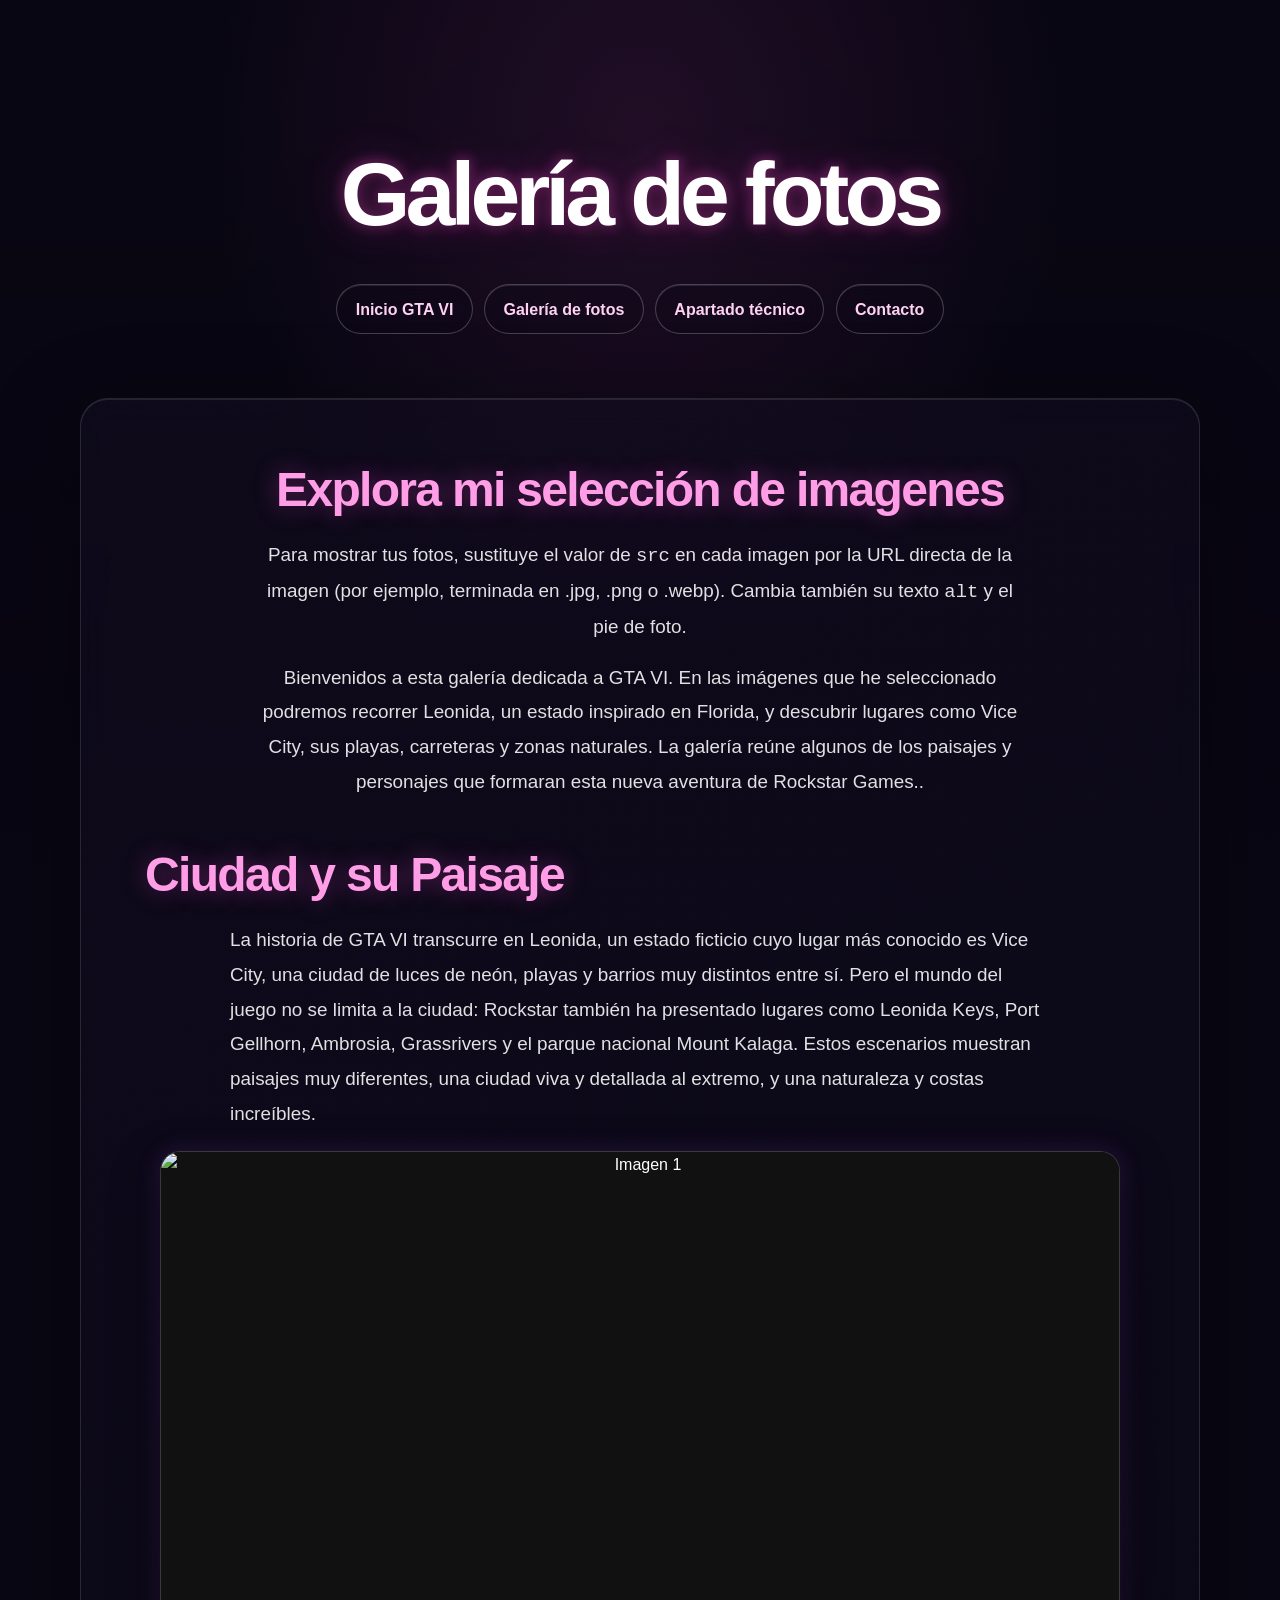
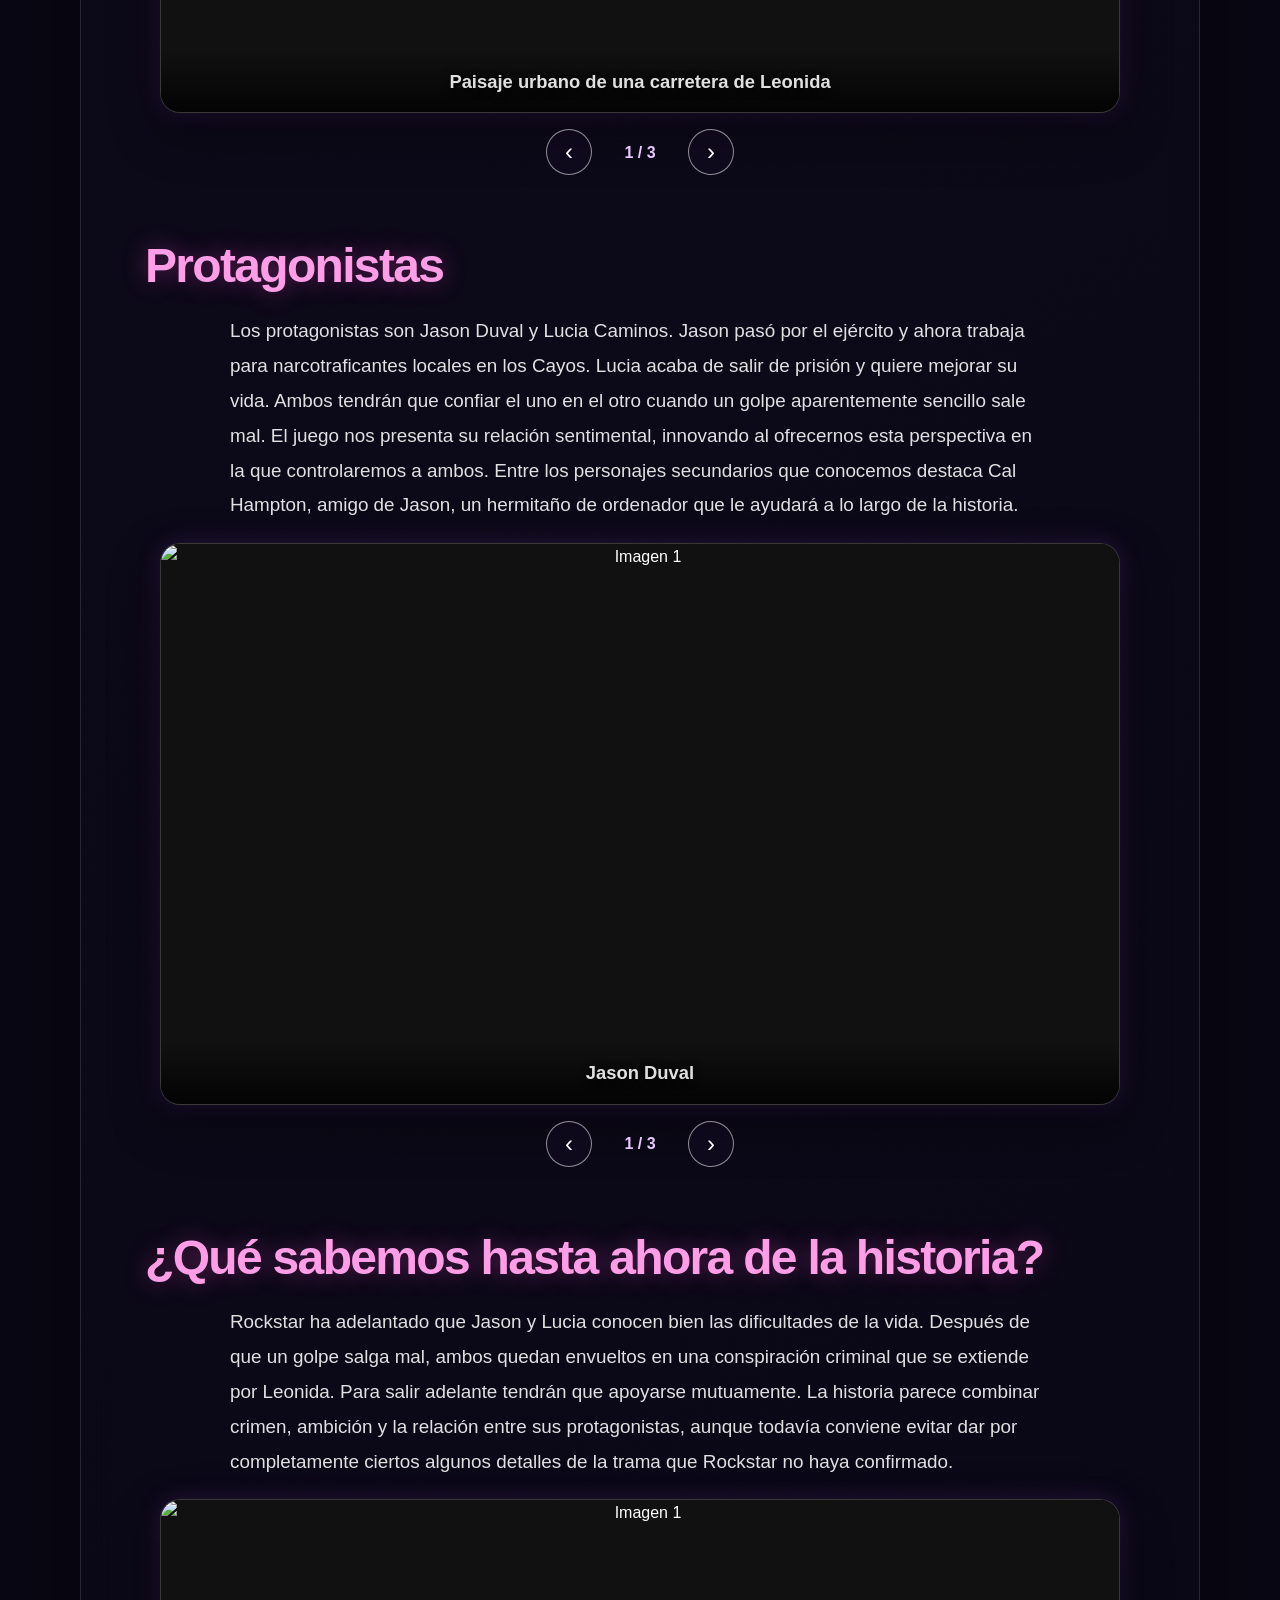
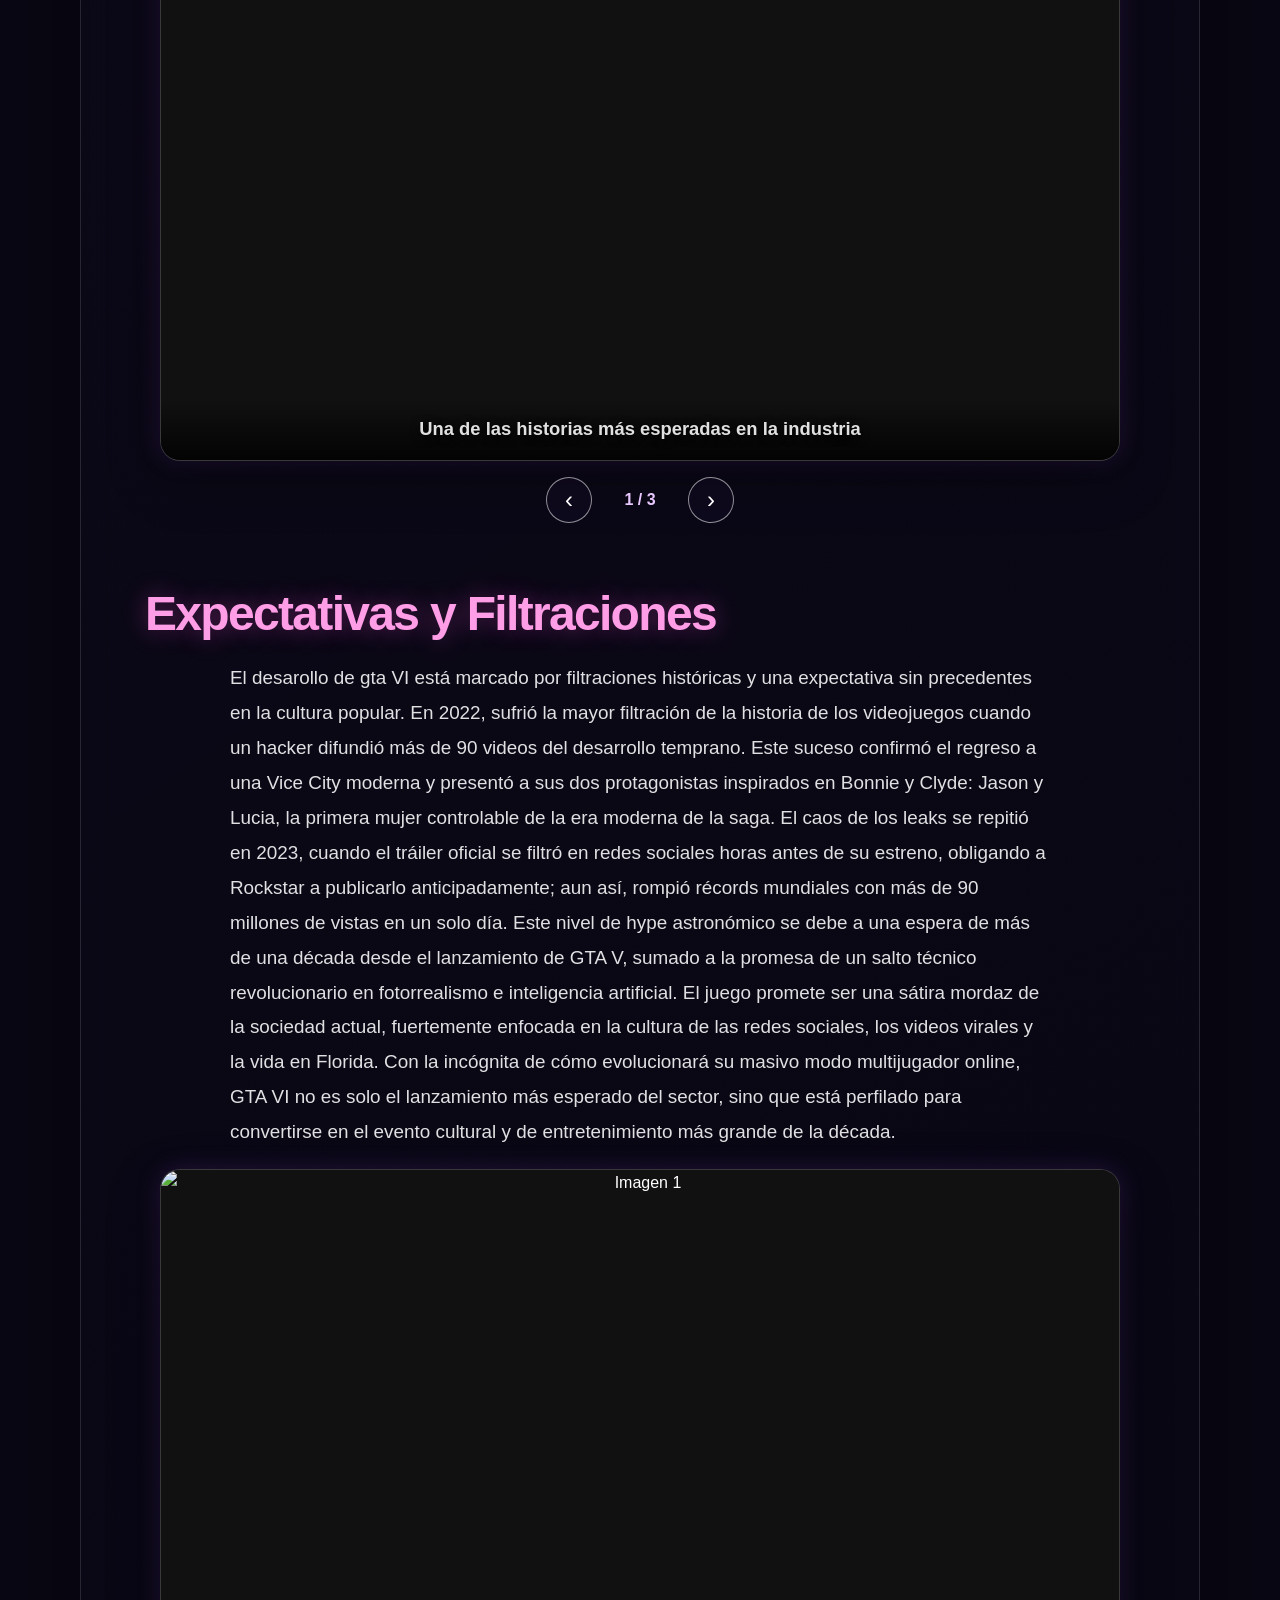
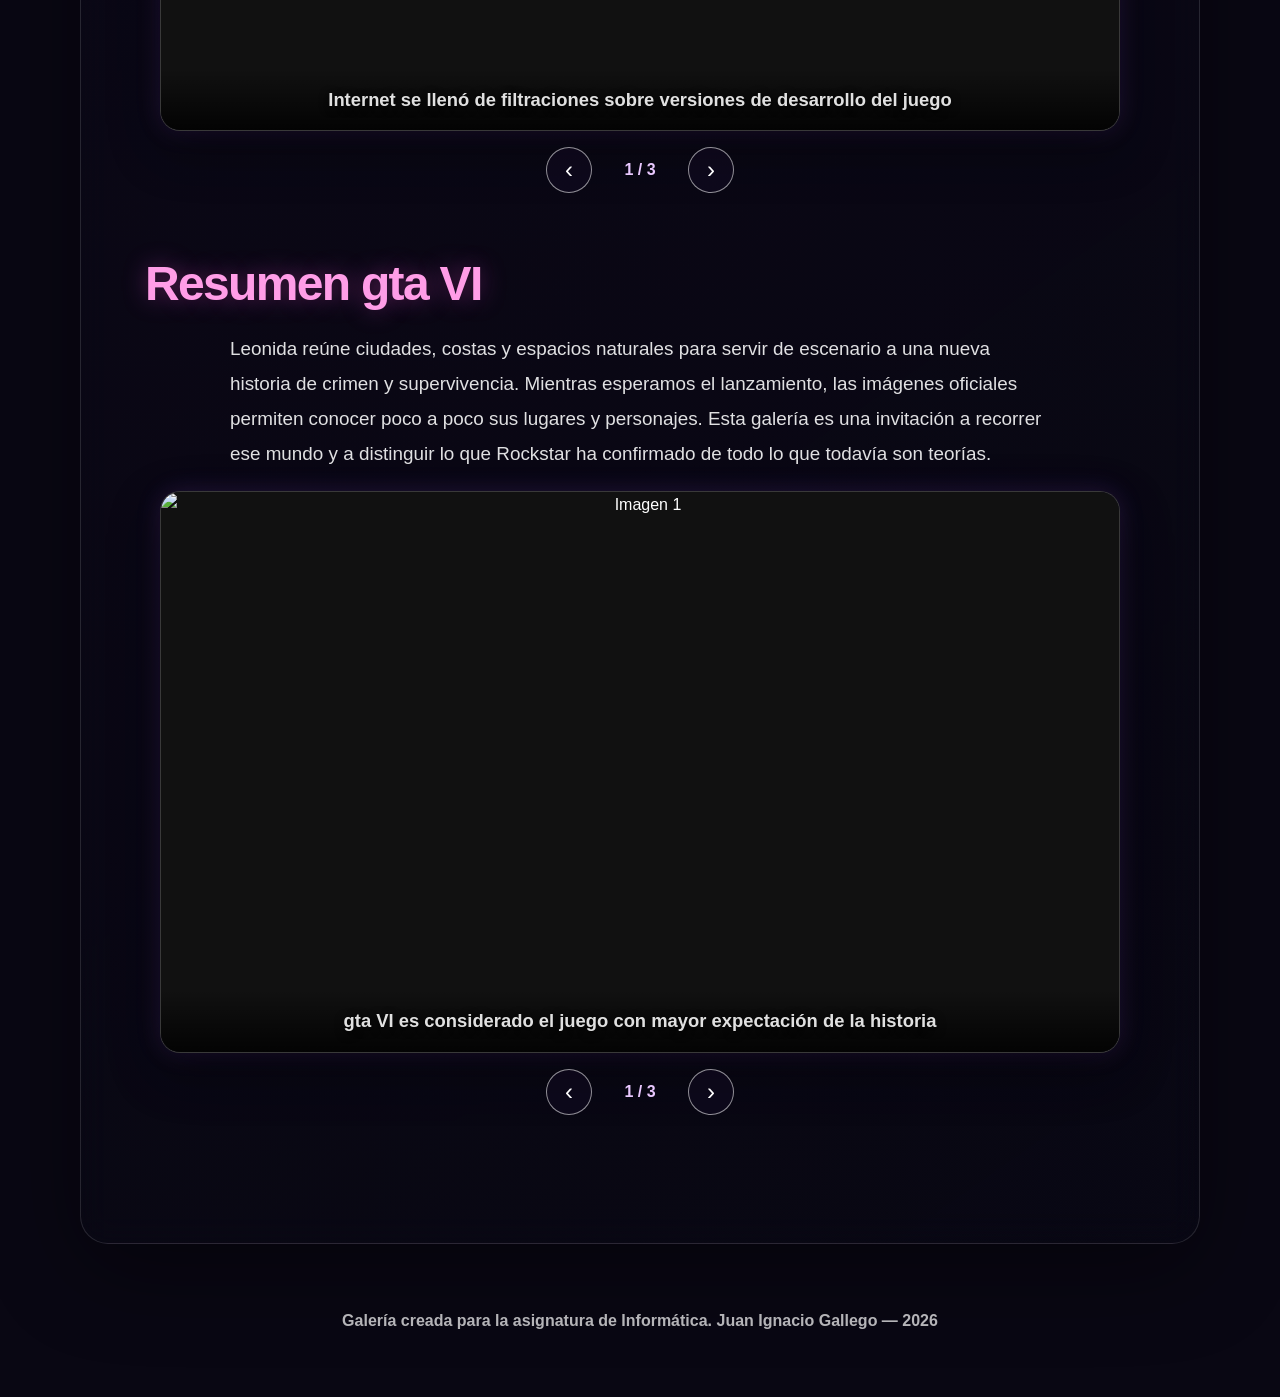
==== galeria.html @ 1d9210e0 "Add files via upload" ====
<!DOCTYPE html>
<html lang="es">
<head>
    <link type="text/css" rel="stylesheet" href="style.css"/>
  <meta charset="UTF-8">
  <meta name="viewport" content="width=device-width, initial-scale=1.0">
  <meta name="theme-color" content="#090713">
  <title>Galería — GTA VI</title>
  <style>
    .galeria-intro { max-width: 760px; margin: 0 auto 3rem; text-align: center; }
    .galeria-seccion { margin: 3rem 0 4rem; }
    .galeria-seccion h2 { margin-top: 0; }
    .galeria-seccion .carrusel-era { max-width: 960px; }
    .galeria-seccion .carrusel-enlace { height: clamp(320px, 48vw, 560px); }
    .galeria-vacia { display: grid; place-items: center; background: radial-gradient(ellipse at 50% 30%, rgb(255 79 216 / 20%), transparent 55%), linear-gradient(145deg, #211637, #0d1022); }
    .galeria-vacia img { position: absolute; inset: 0; width: 100%; height: 100%; object-fit: cover; }
    .galeria-vacia span { position: absolute; z-index: 2; right: 0; bottom: 0; left: 0; padding: 1rem; background: linear-gradient(transparent, rgb(0 0 0 / 82%)); color: rgb(255 255 255 / 88%); text-align: center; }
    @media (prefers-reduced-motion: reduce) { .carrusel-pista { transition: none; } }
  </style>
</head>
<body>
  <header>
    <h1>Galería de fotos</h1>
    <nav aria-label="Navegación principal">
      <a class="neon-hover" href="index.html">Inicio GTA VI</a>
      <a class="neon-hover" href="galeria.html" aria-current="page">Galería de fotos</a>
      <a class="neon-hover" href="apartado.html">Apartado técnico</a>
      <a class="neon-hover" href="contacto.html">Contacto</a>
    </nav>
  </header>
  <main>
    <section class="galeria-intro">
      <h2>Explora mi selección de imagenes</h2>
      <p>Para mostrar tus fotos, sustituye el valor de <code>src</code> en cada imagen por la URL directa de la imagen (por ejemplo, terminada en .jpg, .png o .webp). Cambia también su texto <code>alt</code> y el pie de foto.</p>
      <p>Bienvenidos a esta galería dedicada a GTA VI. En las imágenes que he seleccionado podremos recorrer Leonida, un estado inspirado en Florida, y descubrir lugares como Vice City, sus playas, carreteras y zonas naturales. La galería reúne algunos de los paisajes y personajes que formaran esta nueva aventura de Rockstar Games..</p>
    </section>
      <section class="galeria-seccion" aria-labelledby="titulo-carrete-1">
        <h2 id="titulo-carrete-1">Ciudad y su Paisaje</h2>
        <p>La historia de GTA VI transcurre en Leonida, un estado ficticio cuyo lugar más conocido es Vice City, una ciudad de luces de neón, playas y barrios muy distintos entre sí. Pero el mundo del juego no se limita a la ciudad: Rockstar también ha presentado lugares como Leonida Keys, Port Gellhorn, Ambrosia, Grassrivers y el parque nacional Mount Kalaga. Estos escenarios muestran paisajes muy diferentes, una ciudad viva y detallada al extremo, y una naturaleza y costas increíbles.</p>

        <div class="carrusel-era" aria-label="Carrusel: título del carrete 1" tabindex="0">
          <div class="carrusel-ventana"><div class="carrusel-pista">
          <div class="carrusel-enlace galeria-vacia" role="group" aria-label="imagen 1">
            <img src="https://www.xtrafondos.com/wallpapers/ciudad-de-gta-6-12064.jpg" alt="Imagen 1"><span>Paisaje urbano de una carretera de Leonida</span>
          </div>          <div class="carrusel-enlace galeria-vacia" role="group" aria-label="Imagen 2 del carrete 1">
            <img src="https://www.adslzone.net/app/uploads-adslzone.net/2026/03/GTA-6-Vice-City-1.jpg" alt="Imagen 2"><span>Zona costera de las Leonida Keys</span>
          </div>          <div class="carrusel-enlace galeria-vacia" role="group" aria-label="Imagen 3 del carrete 1">
            <img src="https://www.notebookcheck.org/fileadmin/Notebooks/News/_nc5/gta-6-vice-vity.jpg" alt="Imagen 3"><span>Vista aerea de Vice City</span>
          </div>          </div></div>
          <div class="carrusel-controles"><button type="button" class="anterior" aria-label="Foto anterior">‹</button><span class="carrusel-indicador" aria-live="polite">1 / 3</span><button type="button" class="siguiente" aria-label="Foto siguiente">›</button></div>
        </div>
      </section>      <section class="galeria-seccion" aria-labelledby="titulo-carrete-2">
        <h2 id="titulo-carrete-2">Protagonistas</h2> <p>Los protagonistas son Jason Duval y Lucia Caminos. Jason pasó por el ejército y ahora trabaja para narcotraficantes locales en los Cayos. Lucia acaba de salir de prisión y quiere mejorar su vida. Ambos tendrán que confiar el uno en el otro cuando un golpe aparentemente sencillo sale mal. El juego nos presenta su relación sentimental, innovando al ofrecernos esta perspectiva en la que controlaremos a ambos.
          Entre los personajes secundarios que conocemos destaca Cal Hampton, amigo de Jason, un hermitaño de ordenador que le ayudará a lo largo de la historia.</p>
        <div class="carrusel-era" aria-label="Carrusel: título del carrete 2" tabindex="0">
          <div class="carrusel-ventana"><div class="carrusel-pista">
          <div class="carrusel-enlace galeria-vacia" role="group" aria-label="Imagen 1 del carrete 2">
            <img src="https://4kwallpapers.com/images/wallpapers/jason-gta-6-2560x1440-22309.jpg" alt="Imagen 1"><span>Jason Duval</span>
          </div>          <div class="carrusel-enlace galeria-vacia" role="group" aria-label="Imagen 2 del carrete 2">
            <img src="https://fotografias-2.larazon.es/assets/2026/09/gta-vi-lucia-caminos-fiesta.jpg?width=1900&height=1069"><span>Lucia Caminos</span>
          </div>          <div class="carrusel-enlace galeria-vacia" role="group" aria-label="Imagen 3 del carrete 2">
            <img src="https://sm.ign.com/ign_es/gallery/g/gta-6-cal-/gta-6-cal-hampton-screenshots_nqqa.jpg" alt="Imagen 3"><span>Cal Hampton</span>
          </div>          </div></div>
          <div class="carrusel-controles"><button type="button" class="anterior" aria-label="Foto anterior">‹</button><span class="carrusel-indicador" aria-live="polite">1 / 3</span><button type="button" class="siguiente" aria-label="Foto siguiente">›</button></div>
        </div>
      </section>      <section class="galeria-seccion" aria-labelledby="titulo-carrete-3">
        <h2 id="titulo-carrete-3">¿Qué sabemos hasta ahora de la historia?</h2>
        <p>Rockstar ha adelantado que Jason y Lucia conocen bien las dificultades de la vida. Después de que un golpe salga mal, ambos quedan envueltos en una conspiración criminal que se extiende por Leonida. Para salir adelante tendrán que apoyarse mutuamente. La historia parece combinar crimen, ambición y la relación entre sus protagonistas, aunque todavía conviene evitar dar por completamente ciertos algunos detalles de la trama que Rockstar no haya confirmado.  </p>
        <div class="carrusel-era" aria-label="Carrusel: título del carrete 3" tabindex="0">
          <div class="carrusel-ventana"><div class="carrusel-pista">
          <div class="carrusel-enlace galeria-vacia" role="group" aria-label="Imagen 1 del carrete 3">
            <img src="https://files.vgtimes.com/gallery/thumb/140645/8592026507_brian_heder_04.webp" alt="Imagen 1"><span>Una de las historias más esperadas en la industria</span>
          </div>          <div class="carrusel-enlace galeria-vacia" role="group" aria-label="Imagen 2 del carrete 3">
            <img src="https://gaming-cdn.com/images/news/articles/12289/image/708x398/echa-un-vistazo-a-docenas-de-imagenes-nuevas-de-gta-vi-image681a1fc7a8d9c.jpg" alt="Imagen 2"><span>Sabemos que la música tendra mucho que ver en la historia</span>
          </div>          <div class="carrusel-enlace galeria-vacia" role="group" aria-label="Imagen 3 del carrete 3">
            <img src="https://sm.ign.com/ign_es/photo/9/99-details/99-details-from-the-gta-6-extended-look_ddvb.jpg" alt="Imagen 3"><span>los Atracos seguirán siendo parte importante de la historia</span>
          </div>          </div></div>
          <div class="carrusel-controles"><button type="button" class="anterior" aria-label="Foto anterior">‹</button><span class="carrusel-indicador" aria-live="polite">1 / 3</span><button type="button" class="siguiente" aria-label="Foto siguiente">›</button></div>
        </div>
      </section>      <section class="galeria-seccion" aria-labelledby="titulo-carrete-4">
        <h2 id="titulo-carrete-4"><h2>Expectativas y Filtraciones</h2> <p> El desarollo de gta VI está marcado por filtraciones históricas y una expectativa sin precedentes en la cultura popular. En 2022, sufrió la mayor filtración de la historia de los videojuegos cuando un hacker difundió más de 90 videos del desarrollo temprano. Este suceso confirmó el regreso a una Vice City moderna y presentó a sus dos protagonistas inspirados en Bonnie y Clyde: Jason y Lucia, la primera mujer controlable de la era moderna de la saga. El caos de los leaks se repitió en 2023, cuando el tráiler oficial se filtró en redes sociales horas antes de su estreno, obligando a Rockstar a publicarlo anticipadamente; aun así, rompió récords mundiales con más de 90 millones de vistas en un solo día.    Este nivel de hype astronómico se debe a una espera de más de una década desde el lanzamiento de GTA V, sumado a la promesa de un salto técnico revolucionario en fotorrealismo e inteligencia artificial. El juego promete ser una sátira mordaz de la sociedad actual, fuertemente enfocada en la cultura de las redes sociales, los videos virales y la vida en Florida. Con la incógnita de cómo evolucionará su masivo modo multijugador online, GTA VI no es solo el lanzamiento más esperado del sector, sino que está perfilado para convertirse en el evento cultural y de entretenimiento más grande de la década. </p>
        <div class="carrusel-era" aria-label="Carrusel: título del carrete 4" tabindex="0">
          <div class="carrusel-ventana"><div class="carrusel-pista">
          <div class="carrusel-enlace galeria-vacia" role="group" aria-label="Imagen 1 del carrete 4">
            <img src="https://s1.cdn.autoevolution.com/images/news/historic-gta-6-leak-shows-the-game-is-set-in-vice-city-gameplay-looks-awesome-198927_1.jpg" alt="Imagen 1"><span>Internet se llenó de filtraciones sobre versiones de desarrollo del juego</span>
          </div>          <div class="carrusel-enlace galeria-vacia" role="group" aria-label="Imagen 2 del carrete 4">
            <img src="https://encrypted-tbn0.gstatic.com/images?q=tbn:ANd9GcSgZKxJeyf1JEpx9-Z6Y8jfpvLW3caPGFAZMn_WrkVKGV8kcF199LzaU9zb&s=10" alt="Imagen 2"><span>Mapa del próximo gta VI comparado con gta V</span>
          </div>          <div class="carrusel-enlace galeria-vacia" role="group" aria-label="Imagen 3 del carrete 4">
            <img src="https://preview.redd.it/gta-6-will-exceed-our-expectations-v0-a7bmxvnrdg7e1.jpeg?auto=webp&s=3ed445d8867924e5cfd49aa472758c5e597a7bb6" alt="Imagen 3"><span>el costo de desarollo de gta VI supera a todos los anteriores juntos</span>
          </div>          </div></div>
          <div class="carrusel-controles"><button type="button" class="anterior" aria-label="Foto anterior">‹</button><span class="carrusel-indicador" aria-live="polite">1 / 3</span><button type="button" class="siguiente" aria-label="Foto siguiente">›</button></div>
        </div>
      </section>      <section class="galeria-seccion" aria-labelledby="titulo-carrete-5">
        <h2 id="titulo-carrete-5">Resumen gta VI</h2> <p> Leonida reúne ciudades, costas y espacios naturales para servir de escenario a una nueva historia de crimen y supervivencia. Mientras esperamos el lanzamiento, las imágenes oficiales permiten conocer poco a poco sus lugares y personajes. Esta galería es una invitación a recorrer ese mundo y a distinguir lo que Rockstar ha confirmado de todo lo que todavía son teorías. </p>
        <div class="carrusel-era" aria-label="Carrusel: título del carrete 5" tabindex="0">
          <div class="carrusel-ventana"><div class="carrusel-pista">
          <div class="carrusel-enlace galeria-vacia" role="group" aria-label="Imagen 1 del carrete 5">
            <img src="https://begamers.com/sites/default/files/2026-06/GTA%20VI_0.jpg" alt="Imagen 1"><span>gta VI es considerado el juego con mayor expectación de la historia</span>
          </div>          <div class="carrusel-enlace galeria-vacia" role="group" aria-label="Imagen 2 del carrete 5">
            <img src="https://image.api.playstation.com/vulcan/ap/rnd/202505/0616/242b637ff99d939c66e2a66ac7ed703871d8178a5321d5dc.jpg" alt="Imagen 2"><span>Promete ser la ciudad más viva jamas desarrollada</span>
          </div>          <div class="carrusel-enlace galeria-vacia" role="group" aria-label="Imagen 3 del carrete 5">
            <img src="https://imagenes.hobbyconsolas.com/files/image_640_360/uploads/imagenes/2026/08/27/6a9095a71a7425-02214570.jpeg" alt="Imagen 3"><span> Se trata de la primera vez que controlamos a una pareja</span>
          </div>          </div></div>
          <div class="carrusel-controles"><button type="button" class="anterior" aria-label="Foto anterior">‹</button><span class="carrusel-indicador" aria-live="polite">1 / 3</span><button type="button" class="siguiente" aria-label="Foto siguiente">›</button></div>
        </div>
      </section>
  </main>
  <footer><p>Galería creada para la asignatura de Informática. Juan Ignacio Gallego — 2026</p></footer>
    <script src="script.js"></script>
  </body>
</html>
---- style.css ----
/* GTA VI — estética neón reutilizable */
:root {
  color-scheme: dark;
  --neon-pink: #ff4fd8;
  --neon-violet: #a855f7;
  --neon-cyan: #51e5ff;
  --ink: #090713;
  --glass: rgb(12 9 24 / 72%);
  --soft-glow: 0 0 12px rgb(255 79 216 / 35%), 0 0 32px rgb(168 85 247 / 18%);
}

* { box-sizing: border-box; }
html { scroll-behavior: smooth; }
body {
  min-height: 100vh;
  margin: 0;
  overflow-x: hidden;
  background: var(--ink) url("https://external-content.duckduckgo.com/iu/?u=https%3A%2F%2Fimages.hdqwalls.com%2Fdownload%2Fgta-6-palms-trees-5b-2880x1800.jpg&f=1&nofb=1&ipt=61c76aba25703b7889474390ba095d32c22a62dc1efd95130115f4691d2abdc4&ipo=images") center / cover fixed no-repeat;
  color: #fff;
  font-family: Inter, "Segoe UI", Arial, sans-serif;
  line-height: 1.6;
}
body::before {
  content: "";
  position: fixed;
  inset: 0;
  z-index: 0;
  pointer-events: none;
  background: linear-gradient(180deg, rgb(8 5 18 / 15%), rgb(8 5 18 / 27%) 55%, rgb(9 7 19 / 42%) 100%),
              radial-gradient(ellipse at 50% 15%, rgb(255 79 216 / 12%), transparent 48%);
}
body > * { position: relative; z-index: 1; }
::selection { color: #100818; background: var(--neon-cyan); }

header { text-align: center; padding: clamp(7rem, 16vh, 12rem) 1rem 4rem; }
h1, h2, h3 { line-height: 1.12; }
h1 {
  max-width: 1100px;
  margin: 0 auto 2.5rem;
  color: #fff;
  font-size: clamp(2.8rem, 7vw, 6rem);
  font-weight: 900;
  letter-spacing: -.055em;
  text-wrap: balance;
  text-shadow: 0 3px 18px rgb(0 0 0 / 72%), 0 0 14px rgb(255 79 216 / 65%), 0 0 42px rgb(255 79 216 / 32%);
  animation: title-arrive .9s both;
}
nav { display: flex; justify-content: center; flex-wrap: wrap; gap: .7rem; }
nav a {
  position: relative;
  display: inline-block;
  overflow: hidden;
  padding: .7rem 1.15rem;
  border: 1px solid rgb(255 255 255 / 23%);
  border-radius: 999px;
  background: rgb(12 9 24 / 28%);
  color: #ffd2f4;
  font-weight: 750;
  text-decoration: none;
  backdrop-filter: blur(12px);
  box-shadow: inset 0 1px rgb(255 255 255 / 10%);
  transition: color .25s ease, border-color .25s ease, transform .25s ease, box-shadow .25s ease;
}
nav a:hover, nav a:focus-visible {
  color: white;
  border-color: var(--neon-pink);
  transform: translateY(-3px);
  box-shadow: var(--soft-glow), 0 8px 24px rgb(0 0 0 / 25%);
}

main {
  width: min(1120px, calc(100% - 2rem));
  min-height: 60vh;
  margin: 0 auto;
  padding: clamp(1.5rem, 5vw, 4rem);
  border: 1px solid rgb(255 255 255 / 12%);
  border-radius: 28px;
  background: linear-gradient(145deg, rgb(20 14 35 / 48%), rgb(8 8 20 / 42%));
  box-shadow: 0 24px 90px rgb(0 0 0 / 42%), inset 0 1px rgb(255 255 255 / 10%);
  backdrop-filter: blur(16px);
}
main h2 {
  margin: 3rem 0 1.3rem;
  color: #ff9de7;
  font-size: clamp(1.8rem, 4vw, 3rem);
  font-weight: 850;
  letter-spacing: -.035em;
  text-shadow: 0 0 24px rgb(255 79 216 / 36%);
}
main h2:first-child { margin-top: 0; }
main h3 { margin-top: 2.5rem; color: #9aefff; font-size: clamp(1.3rem, 2.6vw, 1.8rem); text-shadow: 0 0 20px rgb(81 229 255 / 28%); }
main p { max-width: 820px; margin: 1rem auto; color: rgb(255 255 255 / 88%); font-size: clamp(1.03rem, 1.7vw, 1.18rem); font-weight: 500; line-height: 1.85; }
.imagen-introduccion {
  display: block;
  width: min(82%, 820px);
  height: auto;
  margin: 2rem auto;
  border: 1px solid rgb(255 255 255 / 22%);
  border-radius: 22px;
  box-shadow: 0 0 0 1px rgb(255 79 216 / 12%), 0 18px 55px rgb(0 0 0 / 50%), 0 0 32px rgb(168 85 247 / 22%);
  transition: transform .45s ease, box-shadow .45s ease;
}
.imagen-introduccion:hover { transform: scale(1.015); box-shadow: 0 20px 60px rgb(0 0 0 / 52%), 0 0 42px rgb(255 79 216 / 30%); }

ol { padding-left: 2rem; }
ol > li { margin: 2.5rem 0; padding-left: .4rem; }
ol > li::marker { color: var(--neon-cyan); font-weight: 800; }
ul { color: rgb(255 255 255 / 84%); line-height: 1.8; }
li strong { color: #ffd1f4; }

.carrusel-era { max-width: 820px; margin: 1.2rem auto 1.8rem; text-align: center; }
.carrusel-ventana {
  overflow: hidden;
  border: 1px solid rgb(255 255 255 / 17%);
  border-radius: 20px;
  background: #111;
  box-shadow: 0 18px 50px rgb(0 0 0 / 42%), 0 0 25px rgb(168 85 247 / 18%);
}
.carrusel-pista { display: flex; transition: transform 500ms cubic-bezier(.2,.8,.2,1); }
.carrusel-enlace {
  position: relative;
  display: block;
  flex: 0 0 100%;
  height: clamp(240px, 42vw, 470px);
  overflow: hidden;
  color: white;
  text-decoration: none;
}
.carrusel-enlace img { display: block; width: 100%; height: 100%; object-fit: contain; background: #111; transition: transform .65s ease, filter .4s ease; }
.carrusel-enlace::after {
  content: "";
  position: absolute;
  inset: 0;
  pointer-events: none;
  background: linear-gradient(110deg, transparent 25%, rgb(255 255 255 / 18%) 48%, transparent 68%);
  transform: translateX(-120%);
  transition: transform .7s ease;
}
.carrusel-enlace:hover img { transform: scale(1.035); filter: saturate(1.15); }
.carrusel-enlace:hover::after { transform: translateX(120%); }
.carrusel-enlace span { position: absolute; z-index: 1; right: 0; bottom: 0; left: 0; padding: 2.5rem 1.2rem 1.2rem; background: linear-gradient(transparent, rgb(0 0 0 / 90%)); font-size: 1.15rem; font-weight: 850; text-shadow: 0 2px 10px #000; }
.carrusel-controles { display: flex; align-items: center; justify-content: center; gap: 1rem; margin-top: 1rem; }
.carrusel-controles button {
  width: 46px;
  height: 46px;
  border: 1px solid rgb(255 255 255 / 55%);
  border-radius: 50%;
  color: white;
  background: rgb(22 14 38 / 42%);
  font-size: 1.5rem;
  cursor: pointer;
  transition: transform .2s ease, border-color .2s ease, box-shadow .2s ease, background .2s ease;
}
.carrusel-controles button:hover, .carrusel-controles button:focus-visible { transform: scale(1.08); border-color: var(--neon-cyan); background: #43226d; box-shadow: 0 0 18px rgb(81 229 255 / 48%); }
.carrusel-indicador { min-width: 4rem; color: #e9c8ff; font-weight: 750; }
footer { padding: 3rem 1rem; color: rgb(255 255 255 / 70%); text-align: center; font-weight: 650; }

/* Clases reutilizables: añade una o varias a cualquier elemento */
.neon-hover { position: relative; isolation: isolate; transition: transform .25s ease, box-shadow .25s ease, border-color .25s ease; }
.neon-hover::before {
  content: "";
  position: absolute;
  inset: -2px;
  z-index: -1;
  border-radius: inherit;
  opacity: 0;
  background: radial-gradient(90px circle at var(--pointer-x, 50%) var(--pointer-y, 50%), rgb(81 229 255 / 72%), transparent 72%), radial-gradient(130px circle at 80% 20%, rgb(255 79 216 / 38%), transparent 72%);
  filter: blur(10px);
  transition: opacity .25s ease;
  pointer-events: none;
}
.neon-hover:hover, .neon-hover:focus-visible { transform: translateY(-3px); box-shadow: 0 0 18px rgb(81 229 255 / 26%), 0 0 38px rgb(255 79 216 / 20%); }
.neon-hover:hover::before, .neon-hover:focus-visible::before { opacity: 1; }
.neon-card { border: 1px solid rgb(255 255 255 / 14%); border-radius: 20px; background: var(--glass); backdrop-filter: blur(12px); }
.neon-text { color: white; text-shadow: 0 0 8px var(--neon-cyan), 0 0 22px var(--neon-violet); }
.neon-link { color: #ffc3ef; text-decoration-color: rgb(255 79 216 / 55%); text-underline-offset: .2em; transition: color .2s ease, text-shadow .2s ease; }
.neon-link:hover, .neon-link:focus-visible { color: white; text-shadow: 0 0 8px var(--neon-pink), 0 0 20px var(--neon-pink); }

@keyframes title-arrive { from { opacity: 0; transform: translateY(18px); } to { opacity: 1; transform: translateY(0); } }
@media (max-width: 640px) {
  header { padding-top: 6rem; }
  main { width: min(100% - 1rem, 1120px); padding: 1.25rem; border-radius: 20px; }
  .imagen-introduccion { width: 100%; }
  ol { padding-left: 1.3rem; }
}
@media (prefers-reduced-motion: reduce) {
  *, *::before, *::after { scroll-behavior: auto !important; animation-duration: .01ms !important; animation-iteration-count: 1 !important; transition-duration: .01ms !important; }
}
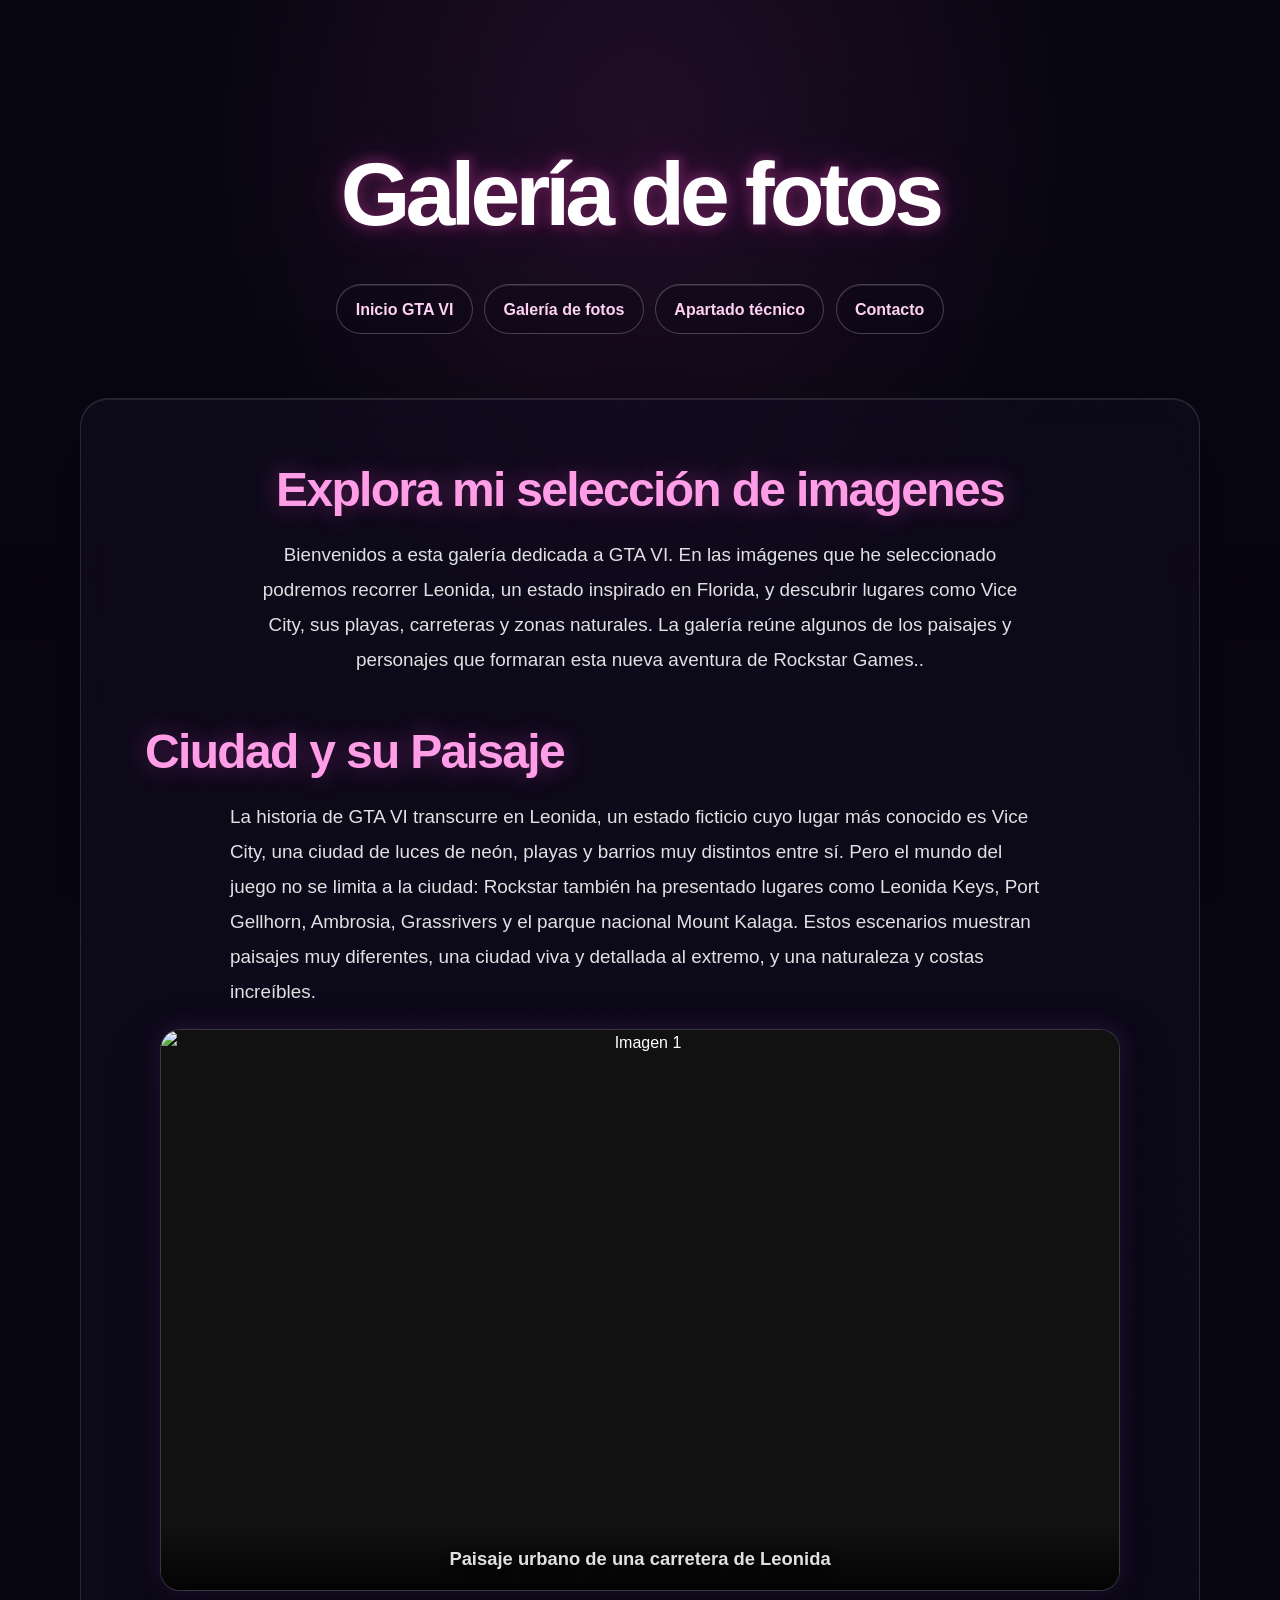
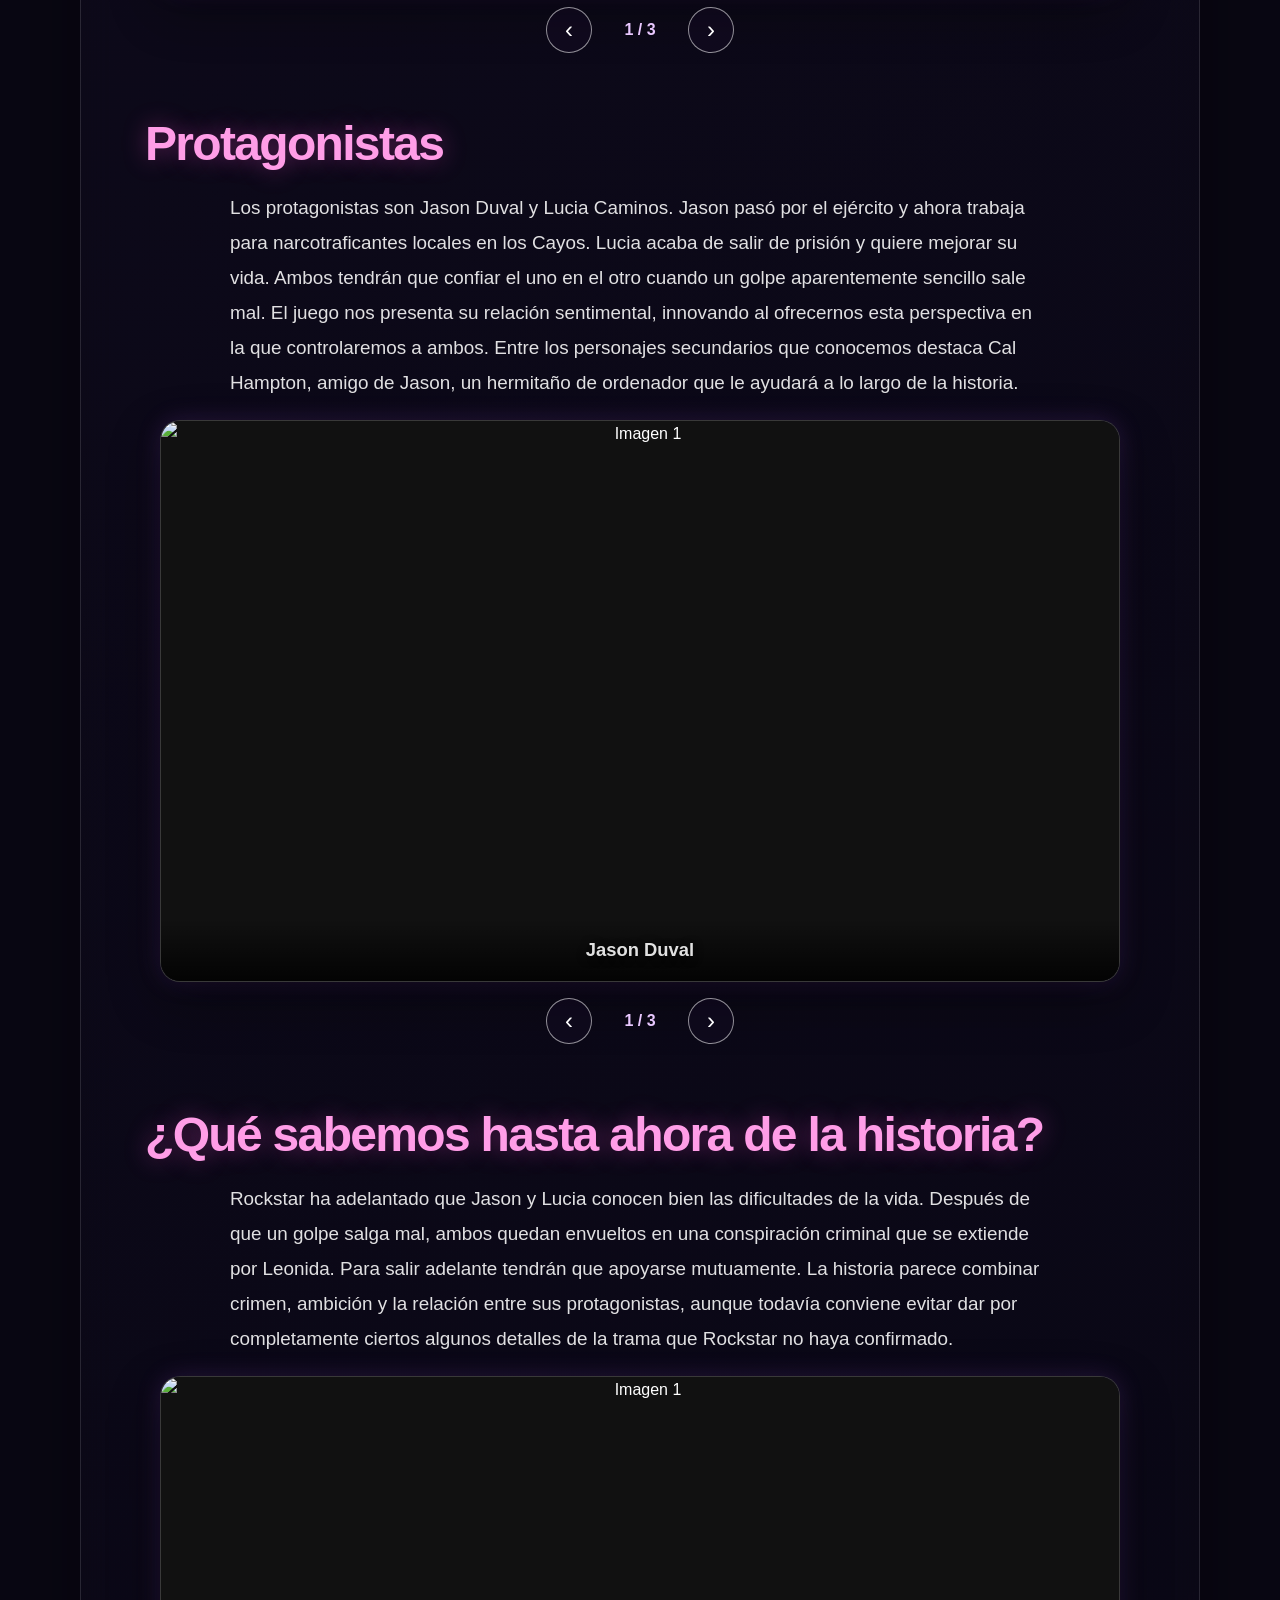
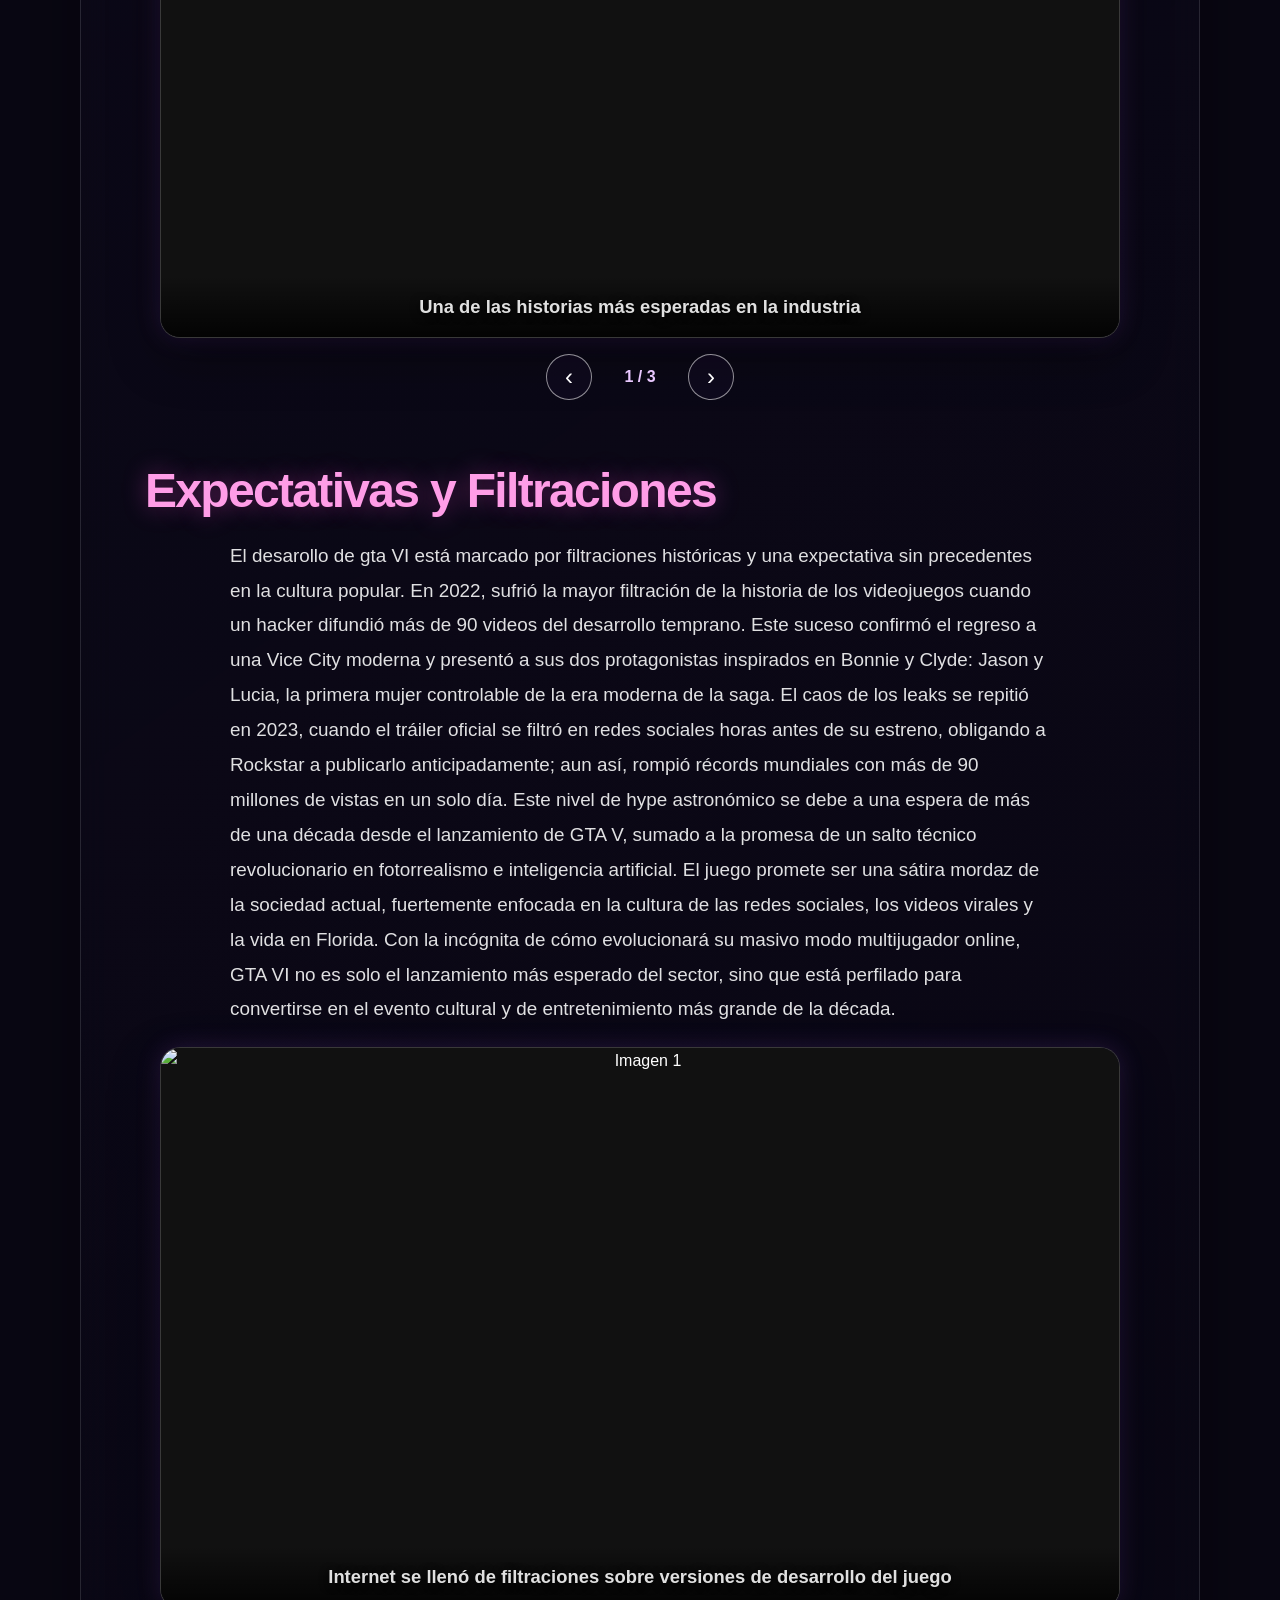
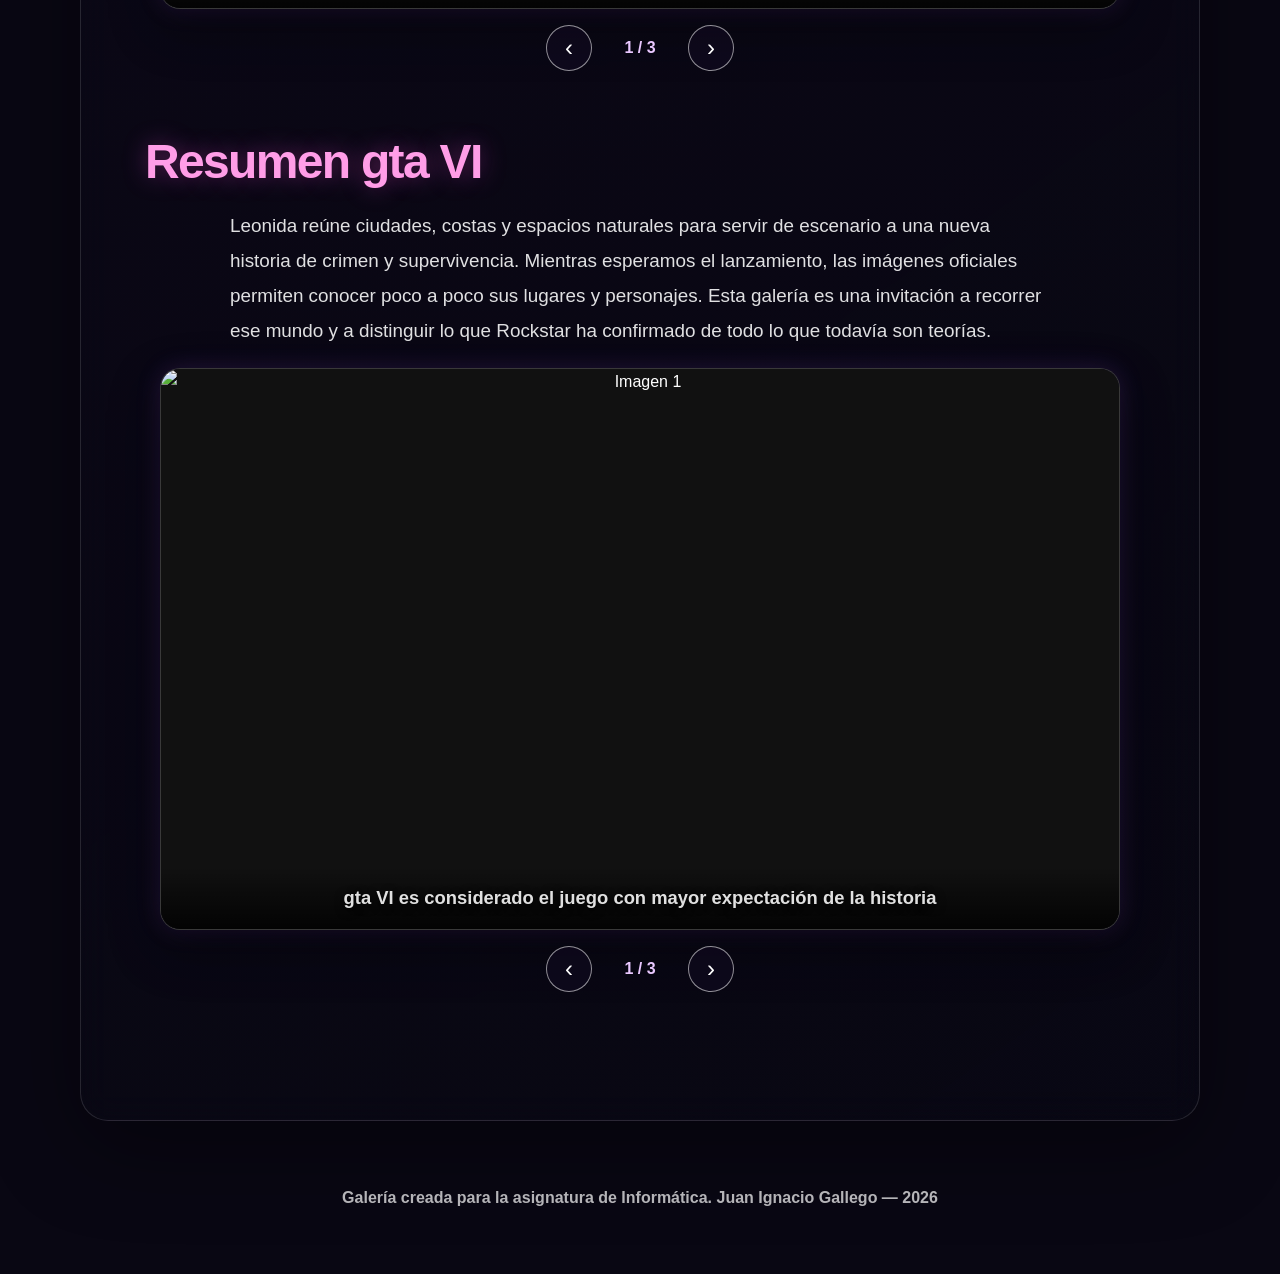
==== commit 8f6dbed2: "Update galeria.html" ====
--- a/galeria.html
+++ b/galeria.html
@@ -1,6 +1,6 @@
 <!DOCTYPE html>
 <html lang="es">
-<head>
+<head>
     <link type="text/css" rel="stylesheet" href="style.css"/>
   <meta charset="UTF-8">
   <meta name="viewport" content="width=device-width, initial-scale=1.0">
@@ -31,7 +31,7 @@
   <main>
     <section class="galeria-intro">
       <h2>Explora mi selección de imagenes</h2>
-      <p>Para mostrar tus fotos, sustituye el valor de <code>src</code> en cada imagen por la URL directa de la imagen (por ejemplo, terminada en .jpg, .png o .webp). Cambia también su texto <code>alt</code> y el pie de foto.</p>
+     
       <p>Bienvenidos a esta galería dedicada a GTA VI. En las imágenes que he seleccionado podremos recorrer Leonida, un estado inspirado en Florida, y descubrir lugares como Vice City, sus playas, carreteras y zonas naturales. La galería reúne algunos de los paisajes y personajes que formaran esta nueva aventura de Rockstar Games..</p>
     </section>
       <section class="galeria-seccion" aria-labelledby="titulo-carrete-1">
@@ -106,7 +106,7 @@
       </section>
   </main>
   <footer><p>Galería creada para la asignatura de Informática. Juan Ignacio Gallego — 2026</p></footer>
-    <script src="script.js"></script>
+    <script src="script.js"></script>
   </body>
 </html>
 
